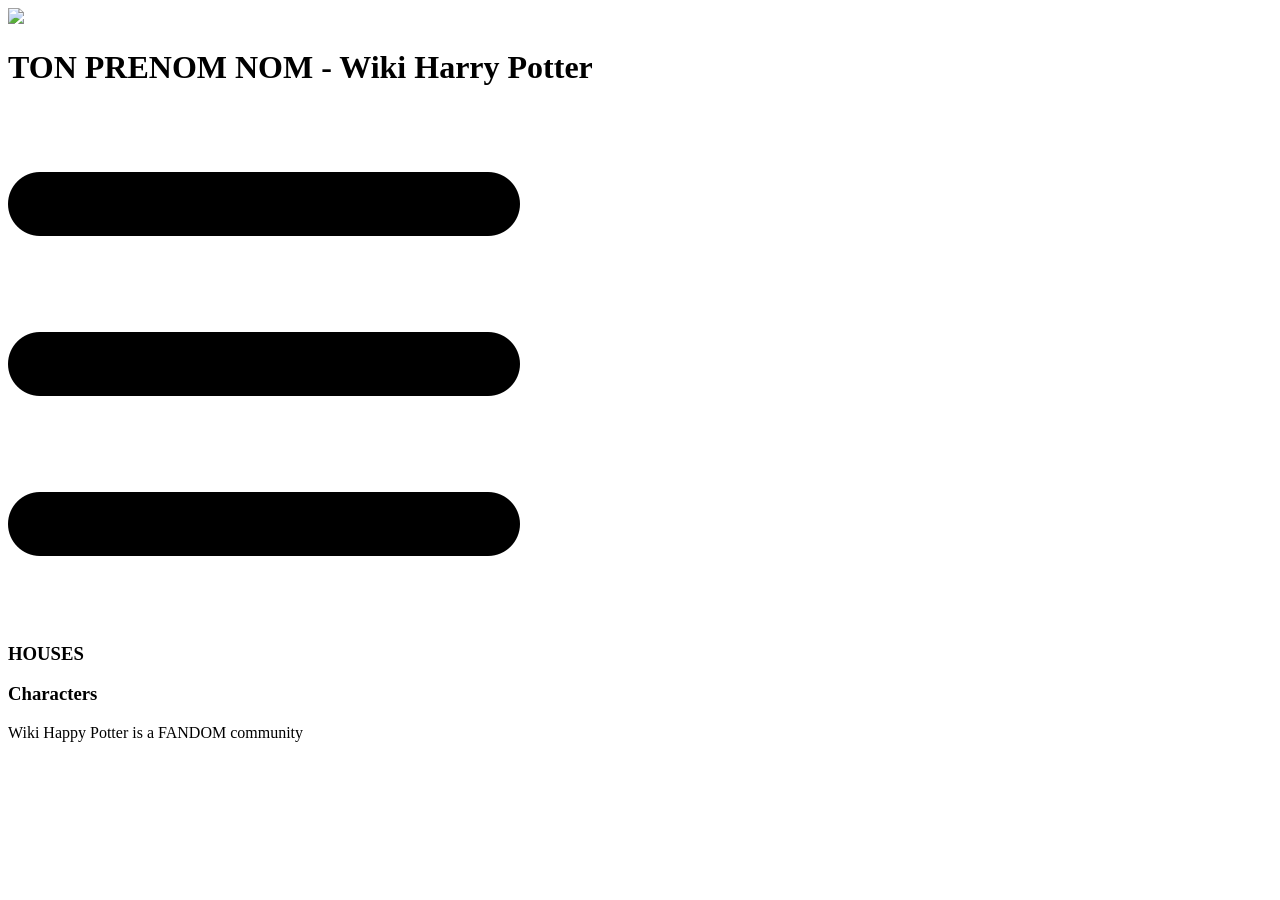
==== index.html @ 7dd2eb75 "init" ====
<!DOCTYPE html>
<html lang="en">
  <head>
    <meta charset="UTF-8" />
    <meta name="viewport" content="width=device-width, initial-scale=1.0" />
    <link rel="stylesheet" href="./css/style.css" />
     <title>TON PRENOM NOM - Partiel Harry Potter</title>
  </head>
  <body>
   
    <main>
       <header class="header">
      <div class="header__right">
        <img src="./images/logo/logo.png" />
      </div>
      <div class="header__left">
        <h1>TON PRENOM NOM - Wiki Harry Potter</h1>
   
        <img src="./images/menu.png" alt="" srcset="" />
      </div>
    </header>
      <section>
        <h3>HOUSES</h3>
        <div class="houses"></div>
      </section>
      <section>
        <h3>Characters</h3>
        <div class="characters"></div>
      </section>
    </main>
    <footer>
      <p>Wiki Happy Potter is a FANDOM community</p>
    </footer>
  </body>
</html>
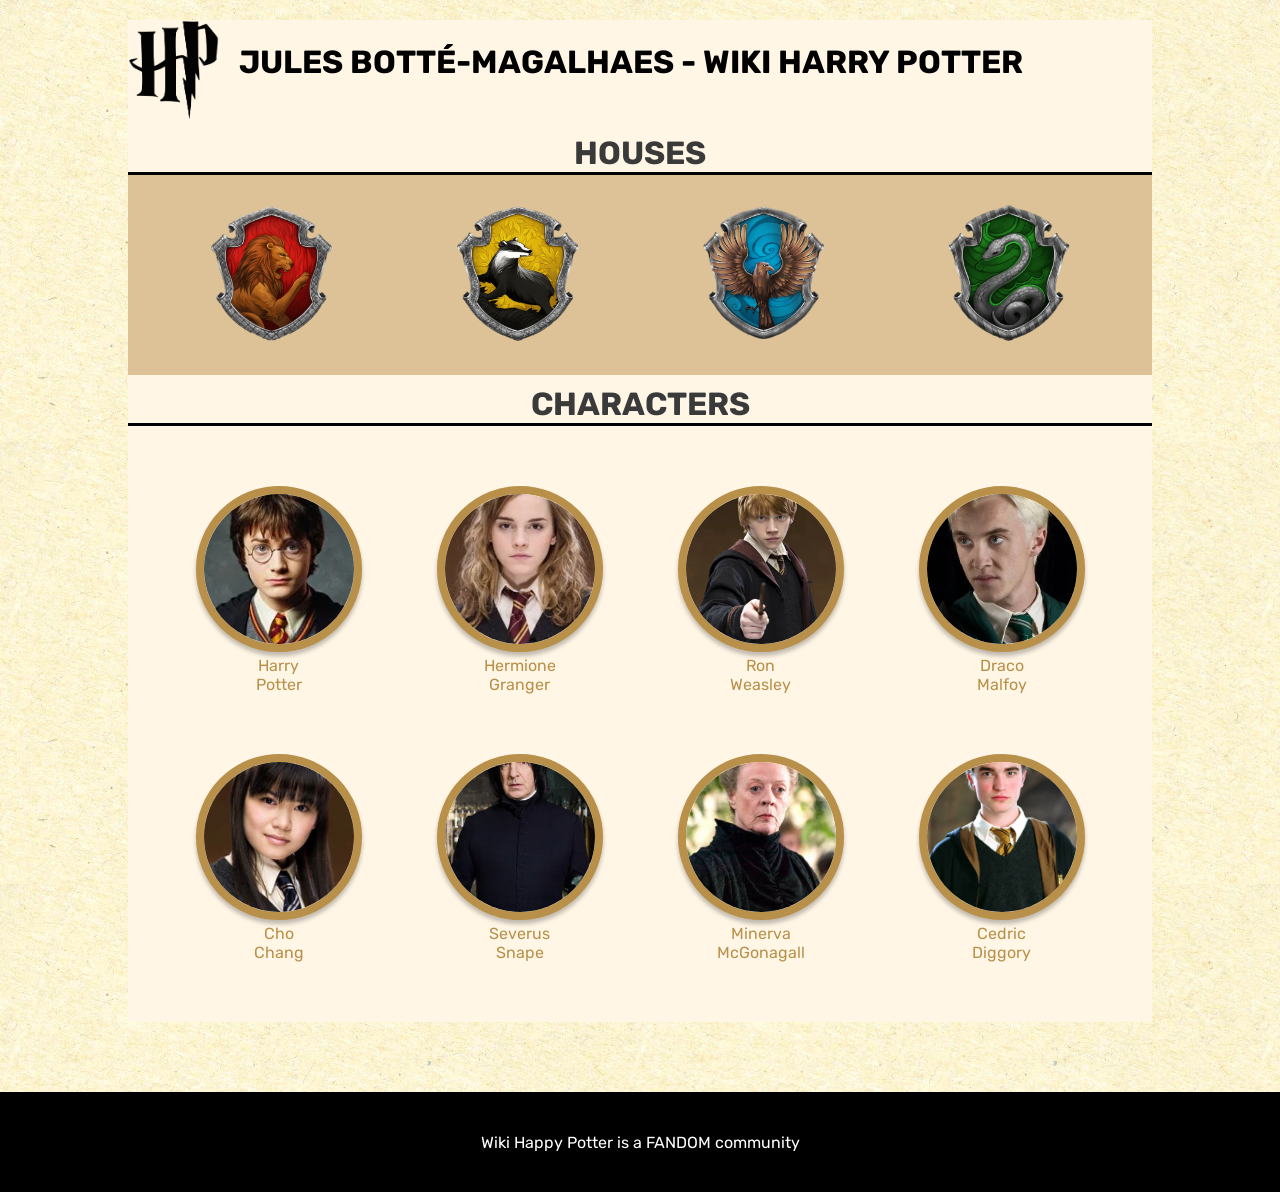
==== commit afe23859: "Ajout des maisons et des personnages" ====
--- a/index.html
+++ b/index.html
@@ -4,28 +4,74 @@
     <meta charset="UTF-8" />
     <meta name="viewport" content="width=device-width, initial-scale=1.0" />
     <link rel="stylesheet" href="./css/style.css" />
-     <title>TON PRENOM NOM - Partiel Harry Potter</title>
+     <title>Jules Botté-Magalhaes - Partiel Harry Potter</title>
   </head>
   <body>
    
     <main>
        <header class="header">
       <div class="header__right">
-        <img src="./images/logo/logo.png" />
+        <img src="./images/logo.png" />
       </div>
       <div class="header__left">
-        <h1>TON PRENOM NOM - Wiki Harry Potter</h1>
+        <h1>Jules Botté-Magalhaes - Wiki Harry Potter</h1>
    
         <img src="./images/menu.png" alt="" srcset="" />
       </div>
     </header>
       <section>
         <h3>HOUSES</h3>
-        <div class="houses"></div>
+        <div class="houses">
+          <div>
+            <img src="./images/Gryffindor.png" alt="Gryffondor" />
+          </div>
+          <div>
+            <img src="./images/Hufflepuff.png" alt="Hufflepuff" />
+          </div>
+          <div>
+            <img src="./images/Ravenclaw.png" alt="Ravenclaw" />
+          </div>
+          <div>
+            <img src="./images/Slytherin.png" alt="Slytherin" />
+          </div>
+        </div>
       </section>
       <section>
         <h3>Characters</h3>
-        <div class="characters"></div>
+        <div class="characters">
+          <div class="characters__container__item">
+            <img src="./images/harry.webp" alt="" srcset="" />
+            <p>Harry<br>Potter</p>
+          </div>
+          <div class="characters__container__item">
+            <img src="./images/hermione.webp" alt="" srcset="" />
+            <p>Hermione<br>Granger</p>
+          </div>
+          <div class="characters__container__item">
+            <img src="./images/ron.webp" alt="" srcset="" />
+            <p>Ron<br>Weasley</p>
+          </div>
+          <div class="characters__container__item">
+            <img src="./images/draco.webp" alt="" srcset="" />
+            <p>Draco<br>Malfoy</p>
+          </div>
+          <div class="characters__container__item">
+            <img src="./images/cho.webp" alt="" srcset="" />
+            <p>Cho<br>Chang</p>
+          </div>
+          <div class="characters__container__item">
+            <img src="./images/snape.webp" alt="" srcset="" />
+            <p>Severus<br>Snape</p>
+          </div>
+          <div class="characters__container__item">
+            <img src="./images/mcgonagall.webp" alt="" srcset="" />
+            <p>Minerva<br>McGonagall</p>
+          </div>
+          <div class="characters__container__item">
+            <img src="./images/cedric.webp" alt="" srcset="" />
+            <p>Cedric<br>Diggory</p>
+          </div>
+        </div>
       </section>
     </main>
     <footer>
--- a/css/style.css
+++ b/css/style.css
@@ -0,0 +1,216 @@
+:root {
+  --light: #fff6e6;
+  --darkGrey: #3a3a3a;
+  --gold: #b99049;
+  --red: #b71713;
+  --green: #124b10;
+  --blue: #078cb1;
+  --yellow: #e1b50c;
+}
+
+@font-face {
+  font-family: "Rubik";
+  src: url("./../font/Rubik-Regular.ttf");
+}
+@font-face {
+  font-family: "Rubik";
+  src: url("./../font/Rubik-Bold.ttf");
+  font-weight: bold;
+}
+* {
+  margin: 0;
+  padding: 0;
+}
+
+body {
+  background: url("./../images/bgHP.webp") repeat;
+  font-family: "Rubik";
+}
+
+main {
+  background-color: var(--light);
+  max-width: 1024px;
+  margin: auto;
+  margin-bottom: 70px;
+}
+main h3 {
+  text-transform: uppercase;
+  border-bottom: 3px solid black;
+  text-align: center;
+  color: var(--DarkGrey, #3a3a3a);
+  text-align: center;
+  font-family: Rubik;
+  font-size: 32px;
+  font-style: normal;
+  font-weight: 700;
+  line-height: normal;
+  padding-top: 10px;
+}
+main h2 {
+  color: var(--DarkGrey, #3a3a3a);
+  text-align: center;
+  font-family: Roboto;
+  font-size: 40px;
+  font-style: normal;
+  font-weight: 400;
+  line-height: normal;
+  margin-bottom: 54px;
+}
+
+footer {
+  background-color: #000;
+  height: 100px;
+  display: flex;
+  justify-content: center;
+  align-items: center;
+}
+footer p {
+  text-align: center;
+  color: #fff;
+}
+
+.header {
+  display: flex;
+  max-width: 1024px;
+  margin: auto;
+  margin-top: 20px;
+}
+.header h1 {
+  margin-bottom: 20px;
+}
+.header__right img {
+  height: 100px;
+  margin-right: 20px;
+}
+.header__left {
+  width: 100%;
+  display: flex;
+  align-items: center;
+  text-transform: uppercase;
+}
+.header__left ul {
+  display: flex;
+  justify-content: space-between;
+  width: 80%;
+}
+.header__left ul li {
+  list-style: none;
+  font-weight: bold;
+}
+.header__left img {
+  display: none;
+}
+
+.houses {
+  display: flex;
+  justify-content: space-around;
+  background: rgba(185, 144, 73, 0.5);
+  padding: 30px;
+  flex-wrap: wrap;
+  gap: 20px;
+}
+.houses > div {
+  border-radius: 140px;
+  width: 140px;
+  height: 140px;
+  text-align: center;
+}
+.houses > div:hover {
+  background: #fff6e6;
+}
+.houses img {
+  width: 121px;
+  height: 136px;
+}
+
+.characters {
+  display: flex;
+  justify-content: space-around;
+  flex-wrap: wrap;
+  padding: 30px;
+}
+.characters > div {
+  padding: 30px;
+  text-align: center;
+}
+.characters img {
+  width: 150px;
+  height: 150px;
+  border-radius: 150px;
+  border: 8px solid var(--Gold, #b99049);
+  background: url(<path-to-image>), lightgray -1.24px 0px/101.653% 141.566% no-repeat;
+  box-shadow: 0px 4px 4px 0px rgba(0, 0, 0, 0.25);
+  object-fit: cover;
+}
+.characters p {
+  text-align: center;
+  color: var(--Gold, #b99049);
+}
+
+/* PAGE PERSO */
+.page_perso h3 {
+  padding: 50px 50px 0 50px;
+}
+.page_perso .perso {
+  background: rgba(185, 144, 73, 0.5);
+  padding: 50px;
+  display: flex;
+}
+.page_perso .perso__right {
+  display: flex;
+  flex-direction: column;
+  justify-content: space-between;
+  width: 100%;
+}
+.page_perso .perso__right > div {
+  display: flex;
+  justify-content: space-around;
+}
+.page_perso .perso__right p.attr {
+  font-weight: bold;
+}
+.page_perso figure {
+  width: 215px;
+  margin-right: 120px;
+}
+.page_perso figure img {
+  width: 100%;
+}
+.page_perso figure figcaption {
+  background: rgba(255, 255, 255, 0.5);
+  display: flex;
+  align-items: center;
+  height: 66px;
+  justify-content: center;
+  font-size: 20px;
+}
+.page_perso .house__perso {
+  display: flex;
+  justify-content: center;
+  align-items: center;
+}
+
+@media screen and (max-width: 425px) {
+  header {
+    width: 90%;
+  }
+  header h1,
+header ul {
+    display: none !important;
+  }
+  header .header__left {
+    display: flex;
+    justify-content: flex-end;
+  }
+  header .header__left img {
+    display: block !important;
+    height: 70px;
+  }
+
+  .houses {
+    flex-direction: column;
+    align-content: space-around;
+  }
+}
+
+/*# sourceMappingURL=style.css.map */
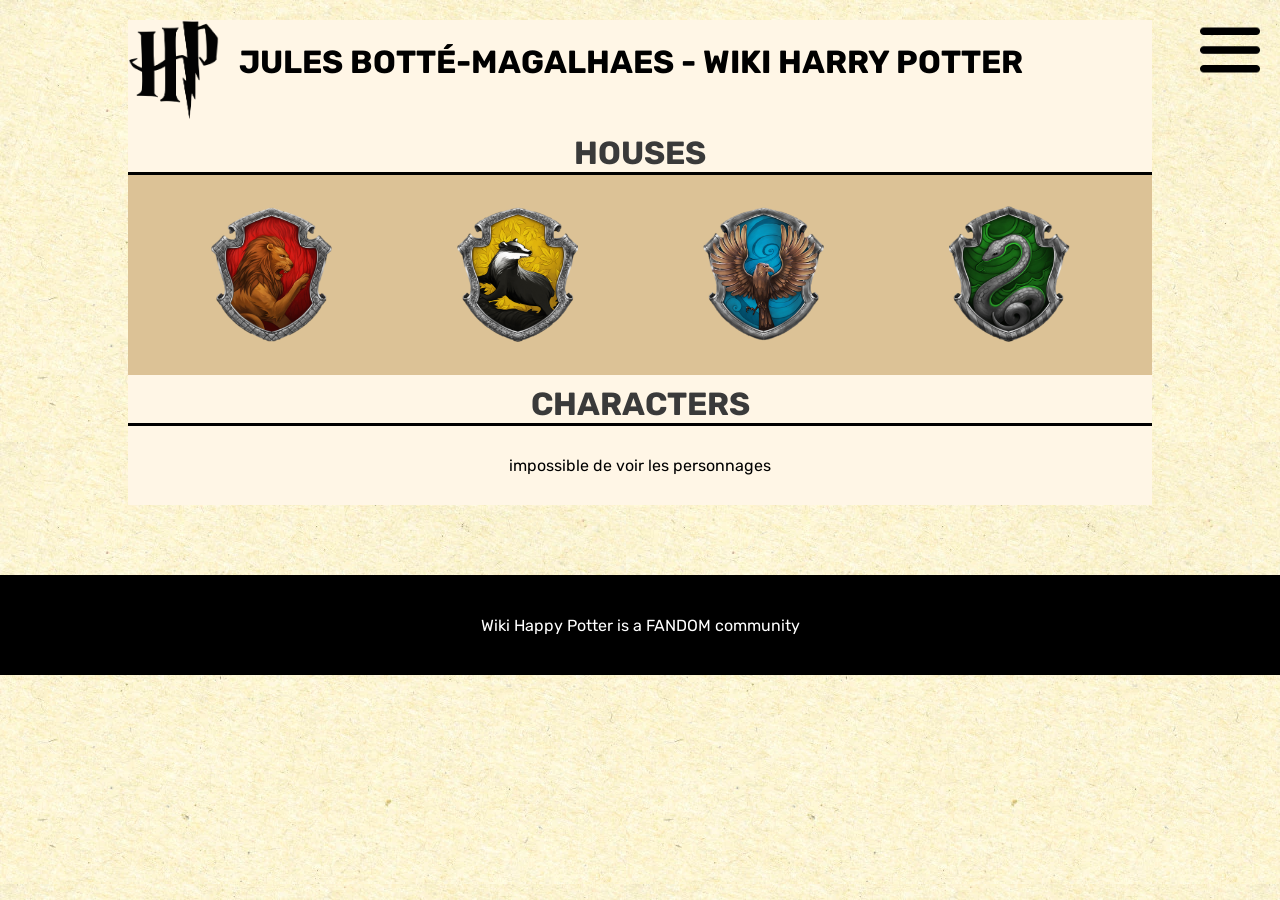
==== commit 387aeb13: "partie 3 avec responsive qui n'est pas réellement fini + 1 partie 4" ====
--- a/index.html
+++ b/index.html
@@ -1,81 +1,51 @@
-<!DOCTYPE html>
-<html lang="en">
-  <head>
-    <meta charset="UTF-8" />
-    <meta name="viewport" content="width=device-width, initial-scale=1.0" />
-    <link rel="stylesheet" href="./css/style.css" />
-     <title>Jules Botté-Magalhaes - Partiel Harry Potter</title>
-  </head>
-  <body>
-   
-    <main>
-       <header class="header">
-      <div class="header__right">
-        <img src="./images/logo.png" />
-      </div>
-      <div class="header__left">
-        <h1>Jules Botté-Magalhaes - Wiki Harry Potter</h1>
-   
-        <img src="./images/menu.png" alt="" srcset="" />
-      </div>
-    </header>
-      <section>
-        <h3>HOUSES</h3>
-        <div class="houses">
-          <div>
-            <img src="./images/Gryffindor.png" alt="Gryffondor" />
-          </div>
-          <div>
-            <img src="./images/Hufflepuff.png" alt="Hufflepuff" />
-          </div>
-          <div>
-            <img src="./images/Ravenclaw.png" alt="Ravenclaw" />
-          </div>
-          <div>
-            <img src="./images/Slytherin.png" alt="Slytherin" />
-          </div>
-        </div>
-      </section>
-      <section>
-        <h3>Characters</h3>
-        <div class="characters">
-          <div class="characters__container__item">
-            <img src="./images/harry.webp" alt="" srcset="" />
-            <p>Harry<br>Potter</p>
-          </div>
-          <div class="characters__container__item">
-            <img src="./images/hermione.webp" alt="" srcset="" />
-            <p>Hermione<br>Granger</p>
-          </div>
-          <div class="characters__container__item">
-            <img src="./images/ron.webp" alt="" srcset="" />
-            <p>Ron<br>Weasley</p>
-          </div>
-          <div class="characters__container__item">
-            <img src="./images/draco.webp" alt="" srcset="" />
-            <p>Draco<br>Malfoy</p>
-          </div>
-          <div class="characters__container__item">
-            <img src="./images/cho.webp" alt="" srcset="" />
-            <p>Cho<br>Chang</p>
-          </div>
-          <div class="characters__container__item">
-            <img src="./images/snape.webp" alt="" srcset="" />
-            <p>Severus<br>Snape</p>
-          </div>
-          <div class="characters__container__item">
-            <img src="./images/mcgonagall.webp" alt="" srcset="" />
-            <p>Minerva<br>McGonagall</p>
-          </div>
-          <div class="characters__container__item">
-            <img src="./images/cedric.webp" alt="" srcset="" />
-            <p>Cedric<br>Diggory</p>
-          </div>
-        </div>
-      </section>
-    </main>
-    <footer>
-      <p>Wiki Happy Potter is a FANDOM community</p>
-    </footer>
-  </body>
-</html>
+<!DOCTYPE html>
+<html lang="en">
+  <head>
+    <meta charset="UTF-8" />
+    <meta name="viewport" content="width=device-width, initial-scale=1.0" />
+    <link rel="stylesheet" href="./css/style.css" />
+    <script src="./script.js" defer></script>
+     <title>Jules Botté-Magalhaes - Partiel Harry Potter</title>
+  </head>
+  <body>
+
+    <main>
+       <header class="header header--home">
+      <div class="header__right">
+        <img src="./images/logo.png"/>
+      </div>
+      <div class="header__left">
+        <h1>Jules Botté-Magalhaes - Wiki Harry Potter</h1>
+
+        <img class="menu" src="./images/menu.png" alt="Menu" />
+      </div>
+    </header>
+      <section>
+        <h3>HOUSES</h3>
+        <div class="houses">
+          <button type="button" id="Gryffindor">
+            <img src="./images/Gryffindor.png" alt="Gryffondor" />
+          </button>
+          <button type="button" id="Hufflepuff">
+            <img src="./images/Hufflepuff.png" alt="Hufflepuff" />
+          </button>
+          <button type="button" id="Ravenclaw">
+            <img src="./images/Ravenclaw.png" alt="Ravenclaw" />
+          </button>
+          <button type="button" id="Slytherin">
+            <img src="./images/Slytherin.png" alt="Slytherin" />
+          </button>
+        </div>
+      </section>
+      <section>
+        <h3>Characters</h3>
+        <div class="characters">
+          <p>Chargement</p>
+        </div>
+      </section>
+    </main>
+    <footer>
+      <p>Wiki Happy Potter is a FANDOM community</p>
+    </footer>
+  </body>
+</html>
--- a/css/style.css
+++ b/css/style.css
@@ -101,6 +101,20 @@
   display: none;
 }
 
+.header--home .header__left {
+  min-width: 0;
+  padding-right: 80px;
+  box-sizing: border-box;
+}
+.header--home .menu {
+  display: block;
+  position: absolute;
+  top: 20px;
+  right: 20px;
+  width: 60px;
+  height: auto;
+}
+
 .houses {
   display: flex;
   justify-content: space-around;
@@ -109,13 +123,16 @@
   flex-wrap: wrap;
   gap: 20px;
 }
-.houses > div {
+.houses > button {
+  border: none;
+  background: transparent;
+  cursor: pointer;
   border-radius: 140px;
   width: 140px;
   height: 140px;
   text-align: center;
 }
-.houses > div:hover {
+.houses > button:hover {
   background: #fff6e6;
 }
 .houses img {
@@ -142,12 +159,61 @@
   box-shadow: 0px 4px 4px 0px rgba(0, 0, 0, 0.25);
   object-fit: cover;
 }
+.characters img[data-house="Gryffindor"]:hover {
+  width: 150px;
+  height: 150px;
+  border-radius: 150px;
+  border: 8px solid var(--red, #b99049);
+  background: url(<path-to-image>), lightgray -1.24px 0px/101.653% 141.566% no-repeat;
+  box-shadow: 0px 4px 4px 0px rgba(0, 0, 0, 0.25);
+  object-fit: cover;
+}
+.characters img[data-house="Hufflepuff"]:hover {
+  width: 150px;
+  height: 150px;
+  border-radius: 150px;
+  border: 8px solid var(--yellow, #b99049);
+  background: url(<path-to-image>), lightgray -1.24px 0px/101.653% 141.566% no-repeat;
+  box-shadow: 0px 4px 4px 0px rgba(0, 0, 0, 0.25);
+  object-fit: cover;
+}
+.characters img[data-house="Ravenclaw"]:hover {
+  width: 150px;
+  height: 150px;
+  border-radius: 150px;
+  border: 8px solid var(--blue, #b99049);
+  background: url(<path-to-image>), lightgray -1.24px 0px/101.653% 141.566% no-repeat;
+  box-shadow: 0px 4px 4px 0px rgba(0, 0, 0, 0.25);
+  object-fit: cover;
+}
+.characters img[data-house="Slytherin"]:hover {
+  width: 150px;
+  height: 150px;
+  border-radius: 150px;
+  border: 8px solid var(--green, #b99049);
+  background: url(<path-to-image>), lightgray -1.24px 0px/101.653% 141.566% no-repeat;
+  box-shadow: 0px 4px 4px 0px rgba(0, 0, 0, 0.25);
+  object-fit: cover;
+}
 .characters p {
   text-align: center;
   color: var(--Gold, #b99049);
 }
 
 /* PAGE PERSO */
+#menu-bouton {
+  display: none;
+}
+.page_perso #menu-liste {
+  display: flex;
+  justify-content: center;
+  flex-wrap: wrap;
+  gap: 20px;
+  list-style: none;
+  padding: 20px;
+  background: white;
+  font-weight: bold;
+}
 .page_perso h3 {
   padding: 50px 50px 0 50px;
 }
@@ -155,23 +221,31 @@
   background: rgba(185, 144, 73, 0.5);
   padding: 50px;
   display: flex;
+  gap: 40px;
 }
 .page_perso .perso__right {
   display: flex;
   flex-direction: column;
   justify-content: space-between;
-  width: 100%;
+  flex: 1;
+  min-width: 0;
+  gap: 16px;
 }
 .page_perso .perso__right > div {
   display: flex;
-  justify-content: space-around;
+  gap: 20px;
+}
+.page_perso .perso__right > div > p {
+  flex: 1;
+  min-width: 0;
+  overflow-wrap: break-word;
 }
 .page_perso .perso__right p.attr {
   font-weight: bold;
 }
 .page_perso figure {
   width: 215px;
-  margin-right: 120px;
+  flex-shrink: 0;
 }
 .page_perso figure img {
   width: 100%;
@@ -183,11 +257,59 @@
   height: 66px;
   justify-content: center;
   font-size: 20px;
+  text-align: center;
 }
 .page_perso .house__perso {
   display: flex;
   justify-content: center;
   align-items: center;
+}
+.page_perso .house__perso img {
+  max-width: 100%;
+  height: auto;
+}
+.page_perso footer {
+  padding: 16px;
+  box-sizing: border-box;
+}
+
+@media screen and (max-width: 768px) {
+  .page_perso .header h1,
+  .page_perso #menu-liste {
+    display: none;
+  }
+  .page_perso #menu-bouton {
+    display: block;
+    position: fixed;
+    top: 16px;
+    right: 16px;
+    background: transparent;
+    border: none;
+    cursor: pointer;
+  }
+  .page_perso .header #menu-bouton img {
+    display: block;
+    width: 45px;
+    height: auto;
+  }
+  .page_perso #menu-liste.menu-ouvert {
+    display: flex;
+  }
+  .page_perso h3 {
+    padding: 24px 16px 0;
+  }
+  .page_perso .perso {
+    flex-direction: column;
+    align-items: center;
+    padding: 24px 16px;
+    gap: 24px;
+  }
+  .page_perso figure {
+    max-width: 100%;
+  }
+  .page_perso .perso__right {
+    width: 100%;
+  }
 }
 
 @media screen and (max-width: 425px) {
@@ -206,6 +328,12 @@
     display: block !important;
     height: 70px;
   }
+  .header--home .header__left .menu {
+    top: 16px;
+    right: 16px;
+    width: 45px;
+    height: auto;
+  }
 
   .houses {
     flex-direction: column;
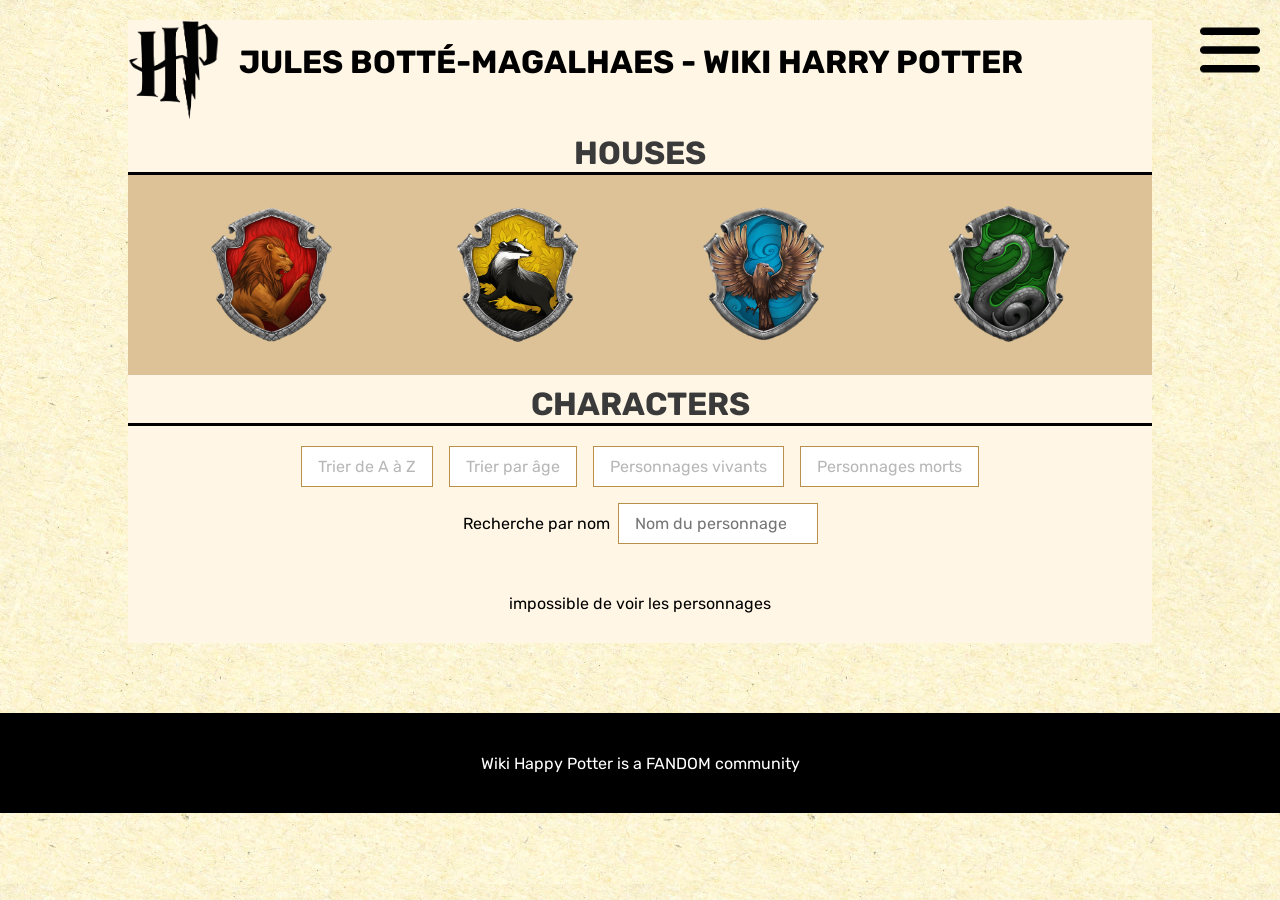
==== commit d2c9cb76: "debut partie 5 pas le temps de finir :(" ====
--- a/index.html
+++ b/index.html
@@ -39,6 +39,16 @@
       </section>
       <section>
         <h3>Characters</h3>
+        <div class="tri">
+          <button type="button" id="tri-az" disabled>Trier de A à Z</button>
+          <button type="button" id="tri-age" disabled>Trier par âge</button>
+          <button type="button" id="vivants" disabled>Personnages vivants</button>
+          <button type="button" id="morts" disabled>Personnages morts</button>
+          <label>
+            Recherche par nom
+            <input type="search" id="recherche" placeholder="Nom du personnage" disabled />
+          </label>
+        </div>
         <div class="characters">
           <p>Chargement</p>
         </div>
--- a/css/style.css
+++ b/css/style.css
@@ -140,6 +140,36 @@
   height: 136px;
 }
 
+.tri {
+  display: flex;
+  align-items: center;
+  justify-content: center;
+  flex-wrap: wrap;
+  gap: 16px;
+  padding: 20px;
+}
+.tri button,
+.tri input {
+  padding: 10px 16px;
+  border: 1px solid var(--gold);
+  background: white;
+  font: inherit;
+}
+.tri button {
+  cursor: pointer;
+}
+.tri label {
+  display: flex;
+  align-items: center;
+  flex-wrap: wrap;
+  gap: 8px;
+}
+.tri input {
+  width: 200px;
+  max-width: 100%;
+  box-sizing: border-box;
+}
+
 .characters {
   display: flex;
   justify-content: space-around;
